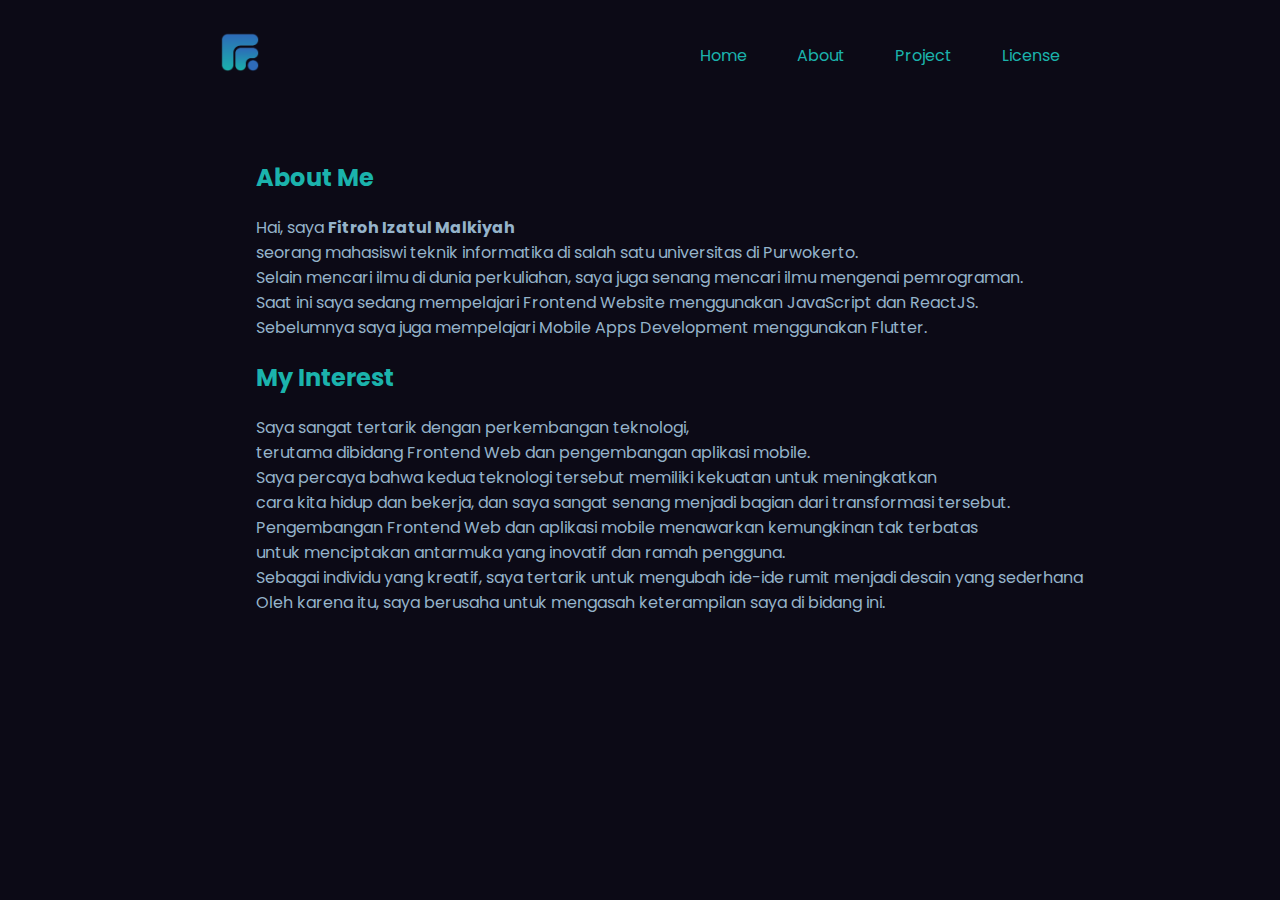
==== about.html @ 675fb84d "Add new file" ====
<!DOCTYPE html>
<html lang="en">
  <head>
    <meta charset="UTF-8" />
    <meta http-equiv="X-UA-Compatible" content="IE=edge" />
    <meta name="viewport" content="width=device-width, initial-scale=1.0" />
    <title>About - Fitroh</title>
    <link rel="shortcut icon" type="image/x-icon" href="favicon.ico" />
    <link rel="stylesheet" href="assets/css/style.css" />
  </head>
  <body>
    <header>
      <a class="logo">
        <img src="assets/img/fimLogo.png" alt="" />
      </a>
      <nav>
        <ul>
          <li><a href="index.html">Home</a></li>
          <li><a href="about.html">About</a></li>
          <li><a href="project.html">Project</a></li>
          <li><a href="license.html">License</a></li>
        </ul>
      </nav>
    </header>
    <main class="about">
      <div class="about-me">
        <h2>About Me</h2>
        <p>
          Hai, saya <b>Fitroh Izatul Malkiyah</b> <br />seorang mahasiswi teknik
          informatika di salah satu universitas di Purwokerto. <br />
          Selain mencari ilmu di dunia perkuliahan, saya juga senang mencari
          ilmu mengenai pemrograman.<br />
          Saat ini saya sedang mempelajari Frontend Website menggunakan
          JavaScript dan ReactJS. <br />
          Sebelumnya saya juga mempelajari Mobile Apps Development menggunakan
          Flutter.
        </p>
      </div>
      <div class="my-interest">
        <h2>My Interest</h2>
        <p>
          Saya sangat tertarik dengan perkembangan teknologi, <br />
          terutama dibidang Frontend Web dan pengembangan aplikasi mobile.
          <br />
          Saya percaya bahwa kedua teknologi tersebut memiliki kekuatan untuk
          meningkatkan <br />
          cara kita hidup dan bekerja, dan saya sangat senang menjadi bagian
          dari transformasi tersebut. <br />
          Pengembangan Frontend Web dan aplikasi mobile menawarkan kemungkinan
          tak terbatas <br />
          untuk menciptakan antarmuka yang inovatif dan ramah pengguna.<br />
          Sebagai individu yang kreatif, saya tertarik untuk mengubah ide-ide
          rumit menjadi desain yang sederhana<br />
          Oleh karena itu, saya berusaha untuk mengasah keterampilan saya di
          bidang ini.
        </p>
      </div>
    </main>
  </body>
</html>
---- assets/css/style.css ----
@import url('https://fonts.googleapis.com/css2?family=Poppins:wght@300;500;700&display=swap');

* {
  padding: 0;
  margin: 0;
  font-family: 'Poppins', sans-serif;
  background-color: #0C0A16;
}

/* header style */
header {
  position: fixed;
  top: 0;
  width: 100%;
  display: flex;
  background-color: #0C0A16;
  justify-content: space-around;
  align-items: center;
  padding-top: 2rem; 
  padding-bottom: 1rem;
}

.logo img{
  height: 40px;
}


nav ul {
  display: flex;
  justify-content: space-around;
  list-style: none;
  gap: 50px;
}

nav ul li a {
  text-decoration: none;
  color: #1BB3AC;
}

nav ul li a:hover{
  color: #2E6BB9;
}

/* main style */
.social-icons {
  margin-top: 20px;
}

.social-icons a i {
  display: inline-block;
  width: 50px;
  height: 50px;
  margin-right: 5px;
  background-color: transparent;
  color: #b5d1e7;
  line-height: 30px;
  transition: all 0.2s ease-in-out;
}

.social-icons a i:hover {
  transform: scale(1.5);
  color: #2E6BB9;
}

.content {
  display: flex;
  justify-content: space-between;
  align-items: center;
  margin-top: 10%;
  padding-left: 16rem;
  padding-right: 16rem;
  text-align: start;
}

.content h1 {
  padding-top: 10rem;
  font-size: 2rem;
  margin-bottom: 10px;
  color: #95b3ca;
}

.content p {
  margin-bottom: 20px;
  color: #95b3ca;
}

.content img{
  height: 200px;
  width: 200px;
  margin-top: 100px;
}

.about{
  margin-top: 10rem;
  padding-left: 16rem;
  color: #95b3ca;
}

.about h2{
  margin-bottom: 20px;
  color: #1BB3AC;
}

.about p{
  margin-bottom: 20px;
}
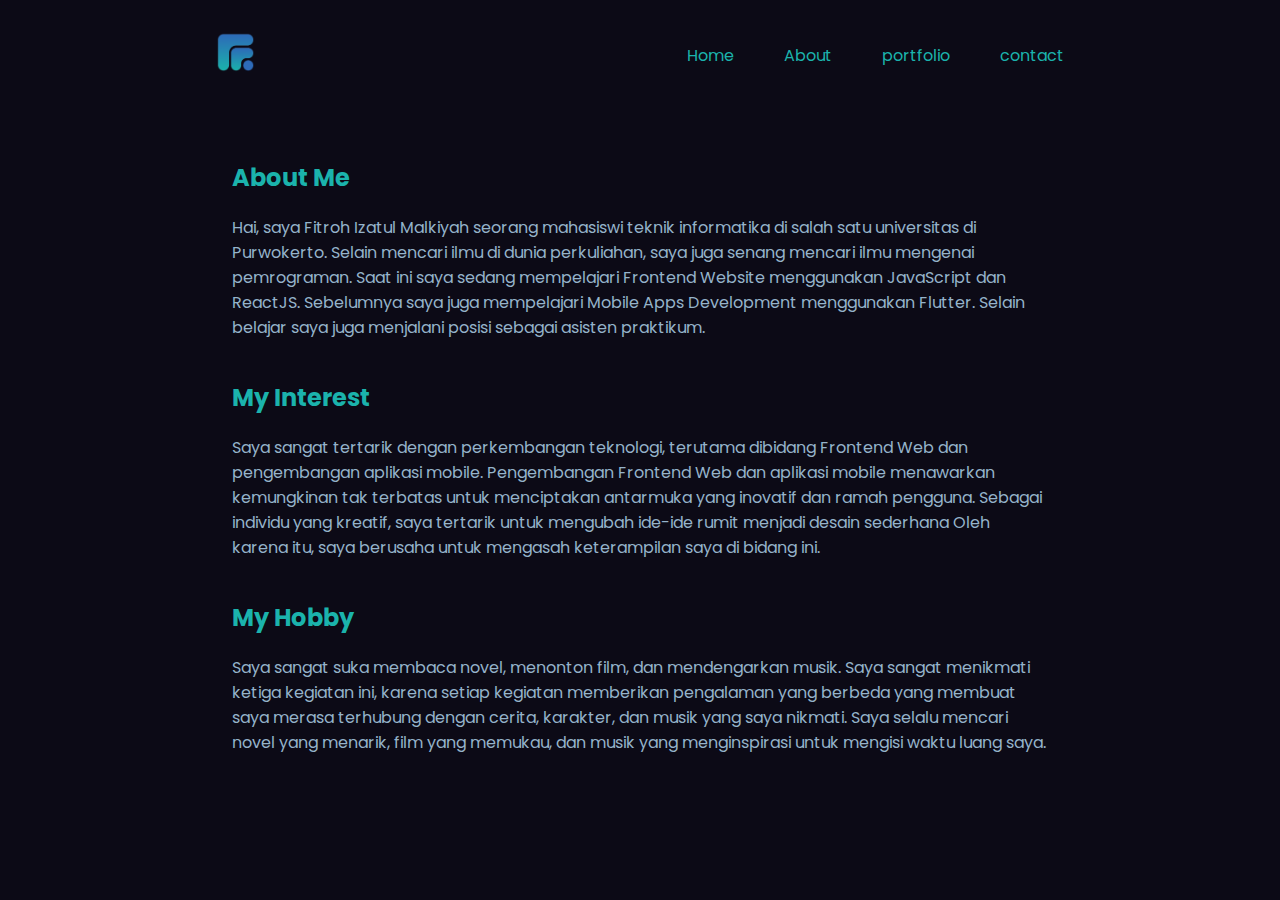
==== commit a3d7e7ba: "Add new layout" ====
--- a/about.html
+++ b/about.html
@@ -17,8 +17,8 @@
         <ul>
           <li><a href="index.html">Home</a></li>
           <li><a href="about.html">About</a></li>
-          <li><a href="project.html">Project</a></li>
-          <li><a href="license.html">License</a></li>
+          <li><a href="portfolio.html">portfolio</a></li>
+          <li><a href="contact.html">contact</a></li>
         </ul>
       </nav>
     </header>
@@ -26,33 +26,36 @@
       <div class="about-me">
         <h2>About Me</h2>
         <p>
-          Hai, saya <b>Fitroh Izatul Malkiyah</b> <br />seorang mahasiswi teknik
-          informatika di salah satu universitas di Purwokerto. <br />
-          Selain mencari ilmu di dunia perkuliahan, saya juga senang mencari
-          ilmu mengenai pemrograman.<br />
-          Saat ini saya sedang mempelajari Frontend Website menggunakan
-          JavaScript dan ReactJS. <br />
-          Sebelumnya saya juga mempelajari Mobile Apps Development menggunakan
-          Flutter.
+          Hai, saya Fitroh Izatul Malkiyah seorang mahasiswi teknik informatika
+          di salah satu universitas di Purwokerto. Selain mencari ilmu di dunia
+          perkuliahan, saya juga senang mencari ilmu mengenai pemrograman. Saat
+          ini saya sedang mempelajari Frontend Website menggunakan JavaScript
+          dan ReactJS. Sebelumnya saya juga mempelajari Mobile Apps Development
+          menggunakan Flutter. Selain belajar saya juga menjalani posisi sebagai
+          asisten praktikum.
         </p>
       </div>
       <div class="my-interest">
         <h2>My Interest</h2>
         <p>
-          Saya sangat tertarik dengan perkembangan teknologi, <br />
-          terutama dibidang Frontend Web dan pengembangan aplikasi mobile.
-          <br />
-          Saya percaya bahwa kedua teknologi tersebut memiliki kekuatan untuk
-          meningkatkan <br />
-          cara kita hidup dan bekerja, dan saya sangat senang menjadi bagian
-          dari transformasi tersebut. <br />
-          Pengembangan Frontend Web dan aplikasi mobile menawarkan kemungkinan
-          tak terbatas <br />
-          untuk menciptakan antarmuka yang inovatif dan ramah pengguna.<br />
-          Sebagai individu yang kreatif, saya tertarik untuk mengubah ide-ide
-          rumit menjadi desain yang sederhana<br />
-          Oleh karena itu, saya berusaha untuk mengasah keterampilan saya di
-          bidang ini.
+          Saya sangat tertarik dengan perkembangan teknologi, terutama dibidang
+          Frontend Web dan pengembangan aplikasi mobile. Pengembangan Frontend
+          Web dan aplikasi mobile menawarkan kemungkinan tak terbatas untuk
+          menciptakan antarmuka yang inovatif dan ramah pengguna. Sebagai
+          individu yang kreatif, saya tertarik untuk mengubah ide-ide rumit
+          menjadi desain sederhana Oleh karena itu, saya berusaha untuk mengasah
+          keterampilan saya di bidang ini.
+        </p>
+      </div>
+      <div class="my-hobby">
+        <h2>My Hobby</h2>
+        <p>
+          Saya sangat suka membaca novel, menonton film, dan mendengarkan musik.
+          Saya sangat menikmati ketiga kegiatan ini, karena setiap kegiatan
+          memberikan pengalaman yang berbeda yang membuat saya merasa terhubung
+          dengan cerita, karakter, dan musik yang saya nikmati. Saya selalu
+          mencari novel yang menarik, film yang memukau, dan musik yang
+          menginspirasi untuk mengisi waktu luang saya.
         </p>
       </div>
     </main>
--- a/assets/css/style.css
+++ b/assets/css/style.css
@@ -1,4 +1,4 @@
-@import url('https://fonts.googleapis.com/css2?family=Poppins:wght@300;500;700&display=swap');
+@import url('https://fonts.googleapis.com/css2?family=Inter&family=Open+Sans&family=Poppins:wght@300;400;500;700&display=swap');
 
 * {
   padding: 0;
@@ -24,7 +24,6 @@
   height: 40px;
 }
 
-
 nav ul {
   display: flex;
   justify-content: space-around;
@@ -37,11 +36,14 @@
   color: #1BB3AC;
 }
 
-nav ul li a:hover{
+nav ul li a:hover,
+nav ul li a:active{
   color: #2E6BB9;
 }
+/* header style end */
 
-/* main style */
+
+/* main home style */
 .social-icons {
   margin-top: 20px;
 }
@@ -67,8 +69,8 @@
   justify-content: space-between;
   align-items: center;
   margin-top: 10%;
-  padding-left: 16rem;
-  padding-right: 16rem;
+  padding-left: 14.5rem;
+  padding-right: 14.5rem;
   text-align: start;
 }
 
@@ -89,19 +91,109 @@
   width: 200px;
   margin-top: 100px;
 }
+/* main home style end */
 
-.about{
+
+/* about style */
+.about, .portfolio, .contact{
   margin-top: 10rem;
-  padding-left: 16rem;
+  padding-left: 14.5rem;
+  padding-right: 14.5rem;
   color: #95b3ca;
 }
 
-.about h2{
+.about h2, .portfolio h2, .contact h2{
   margin-bottom: 20px;
   color: #1BB3AC;
 }
 
 .about p{
+  margin-bottom: 40px;
+}
+/* about style end */
+
+/* portfolio style */
+.portfolio-container {
+  flex-wrap: wrap;
+  justify-content: space-between;
+  margin: 0 auto;
+  max-width: 1200px;
+}
+
+.portfolio-card {
+  display: flex;
+  border-radius: 5px;
+  box-shadow: 0 2px 5px #2E6BB9;
+  margin-bottom: 40px;
+  overflow: hidden;
+}
+
+.portfolio-card img {
+  width: 200px;
+  height: auto;
+}
+
+.portfolio-info {
+  padding: 20px;
+}
+
+.portfolio-info h3 {
+  margin-bottom: 10px;
+}
+
+.portfolio-info p {
   margin-bottom: 20px;
 }
 
+.button {
+  background-color: #2E6BB9;
+  border: none;
+  border-radius: 3px;
+  color: #fff;
+  display: inline-block;
+  font-size: 16px;
+  padding: 10px 20px;
+  text-align: center;
+  text-decoration: none;
+  transition: background-color 0.2s ease-in-out;
+}
+
+.button:hover {
+  background-color: #1BB3AC;
+}
+
+.card-container {
+  margin-left: 5%;
+  margin-right: 5%;
+  margin-bottom: 5%;
+  display: flex;
+  justify-content: space-between;
+}
+
+.button > i{
+  margin-left: 10px;
+  background-color: transparent;
+}
+/* portfolio style end */
+
+
+@media only screen and (max-width: 768px) {
+  .content {
+    flex-direction: column;
+    align-items: center;
+    margin-top: 20%;
+    padding-left: 1rem;
+    padding-right: 1rem;
+    text-align: center;
+  }
+  .content img {
+    height: 150px;
+    width: 150px;
+    margin-top: 2rem;
+  }
+  .about {
+    margin-top: 10rem;
+    padding-left: 1rem;
+    padding-right: 1rem;
+  }
+}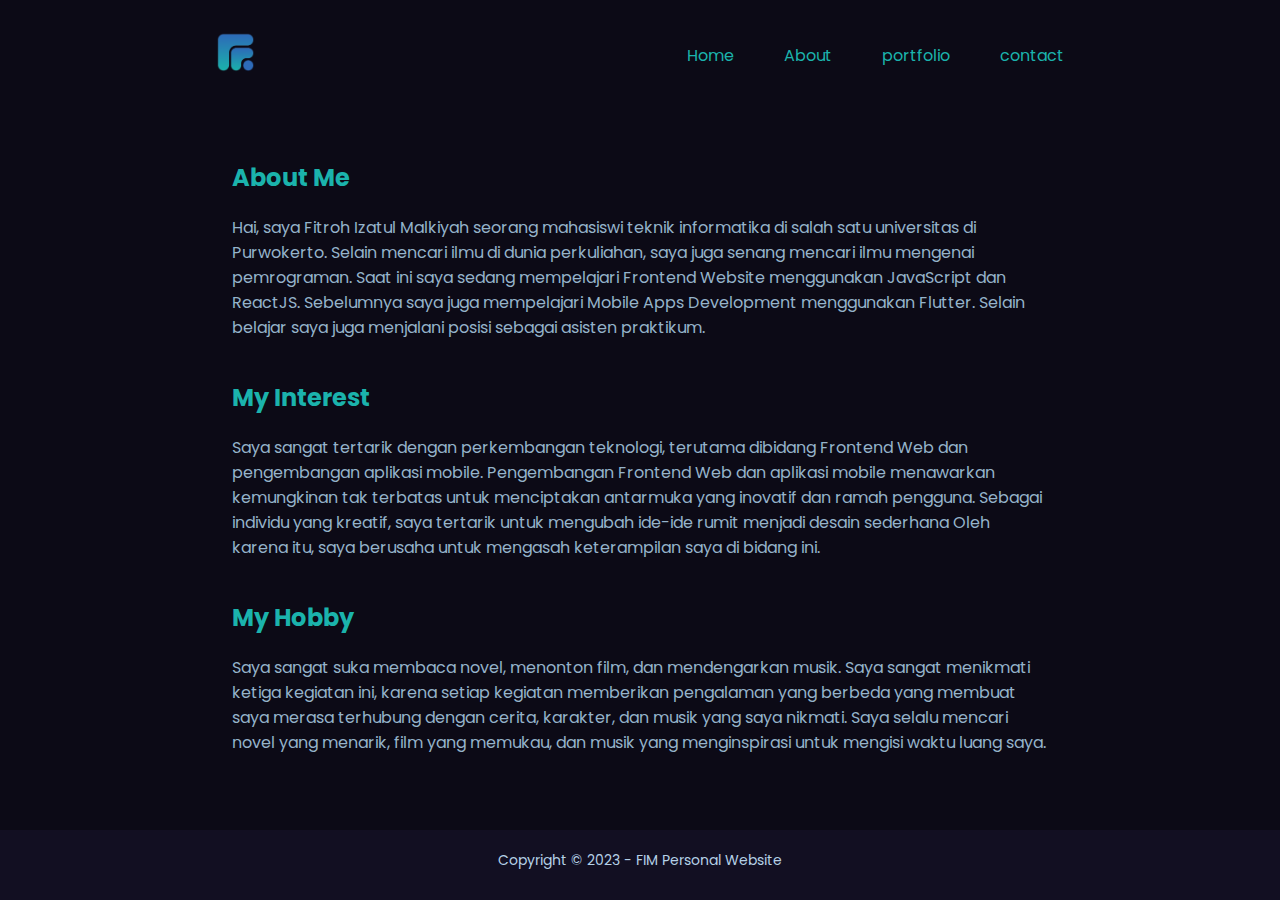
==== commit 0d83714e: "Add footer" ====
--- a/about.html
+++ b/about.html
@@ -59,5 +59,10 @@
         </p>
       </div>
     </main>
+    <footer>
+      <div class="footer-info">
+        <p>Copyright &copy; 2023 - FIM Personal Website</p>
+      </div>
+    </footer>
   </body>
 </html>
--- a/assets/css/style.css
+++ b/assets/css/style.css
@@ -5,6 +5,16 @@
   margin: 0;
   font-family: 'Poppins', sans-serif;
   background-color: #0C0A16;
+}
+
+body {
+  display: flex;
+  flex-direction: column;
+  min-height: 100vh;
+}
+
+main {
+  flex: 1;
 }
 
 /* header style */
@@ -69,6 +79,7 @@
   justify-content: space-between;
   align-items: center;
   margin-top: 10%;
+  margin-bottom: 15%;
   padding-left: 14.5rem;
   padding-right: 14.5rem;
   text-align: start;
@@ -176,6 +187,30 @@
 }
 /* portfolio style end */
 
+/* footer style */
+footer {
+  margin-top: auto;
+  height: 30px;
+  background-color: #120f22;
+  color: #b5d1e7;
+  text-align: center;
+  align-items: center;
+  padding: 20px;
+}
+
+.footer-info {
+  font-size: 14px;
+  background-color: #120f22;
+  max-width: 960px;
+  margin: 0 auto;
+}
+
+.footer-info p {
+  background-color: #120f22;
+  margin: 0;
+}
+
+/* footer style end */
 
 @media only screen and (max-width: 768px) {
   .content {
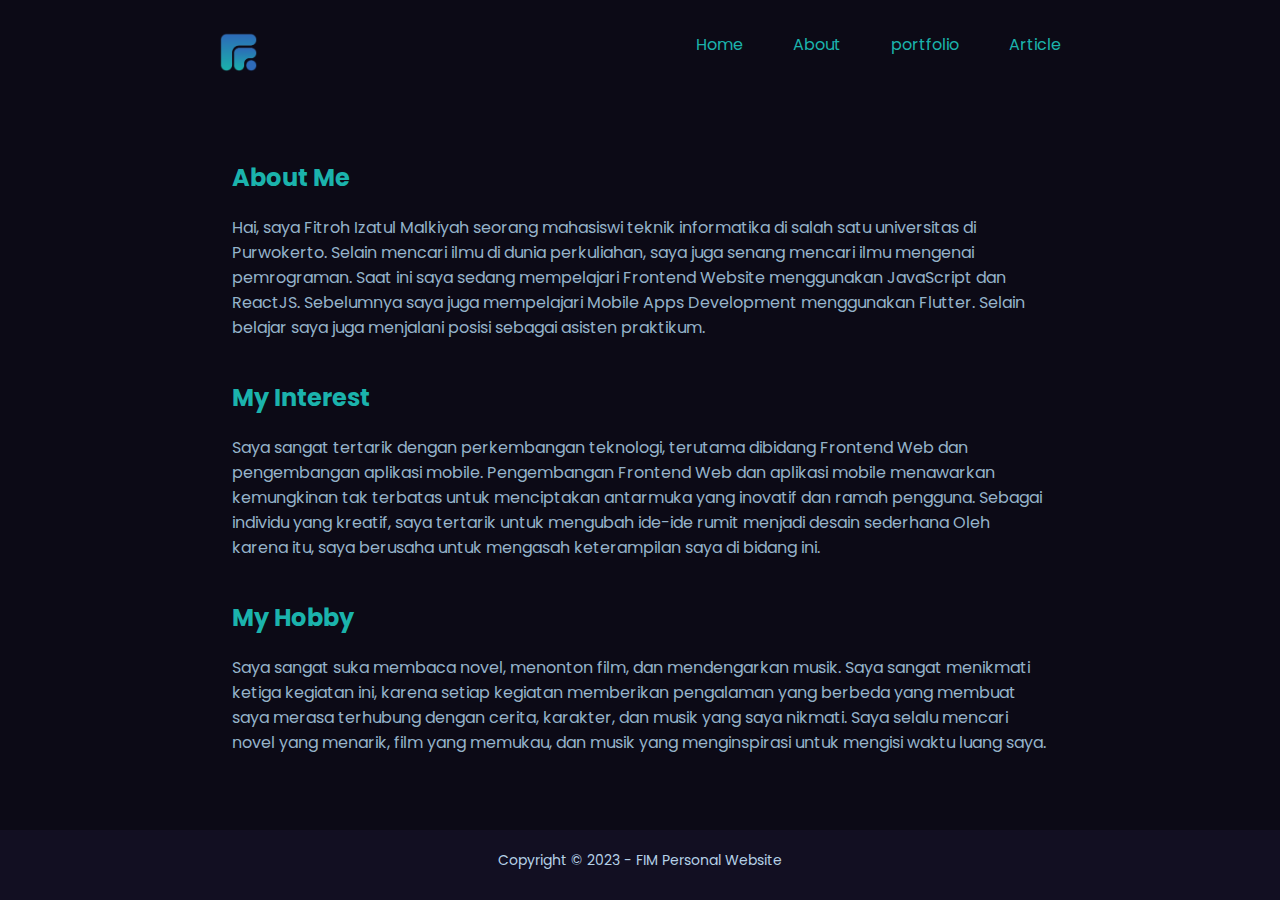
==== commit 40832618: "Update Menu" ====
--- a/about.html
+++ b/about.html
@@ -18,7 +18,7 @@
           <li><a href="index.html">Home</a></li>
           <li><a href="about.html">About</a></li>
           <li><a href="portfolio.html">portfolio</a></li>
-          <li><a href="contact.html">contact</a></li>
+          <li><a href="Article.html">Article</a></li>
         </ul>
       </nav>
     </header>
--- a/assets/css/style.css
+++ b/assets/css/style.css
@@ -25,7 +25,6 @@
   display: flex;
   background-color: #0C0A16;
   justify-content: space-around;
-  align-items: center;
   padding-top: 2rem; 
   padding-bottom: 1rem;
 }
@@ -106,14 +105,14 @@
 
 
 /* about style */
-.about, .portfolio, .contact{
+.about, .portfolio, .Article{
   margin-top: 10rem;
   padding-left: 14.5rem;
   padding-right: 14.5rem;
   color: #95b3ca;
 }
 
-.about h2, .portfolio h2, .contact h2{
+.about h2, .portfolio h2, .Article h2{
   margin-bottom: 20px;
   color: #1BB3AC;
 }
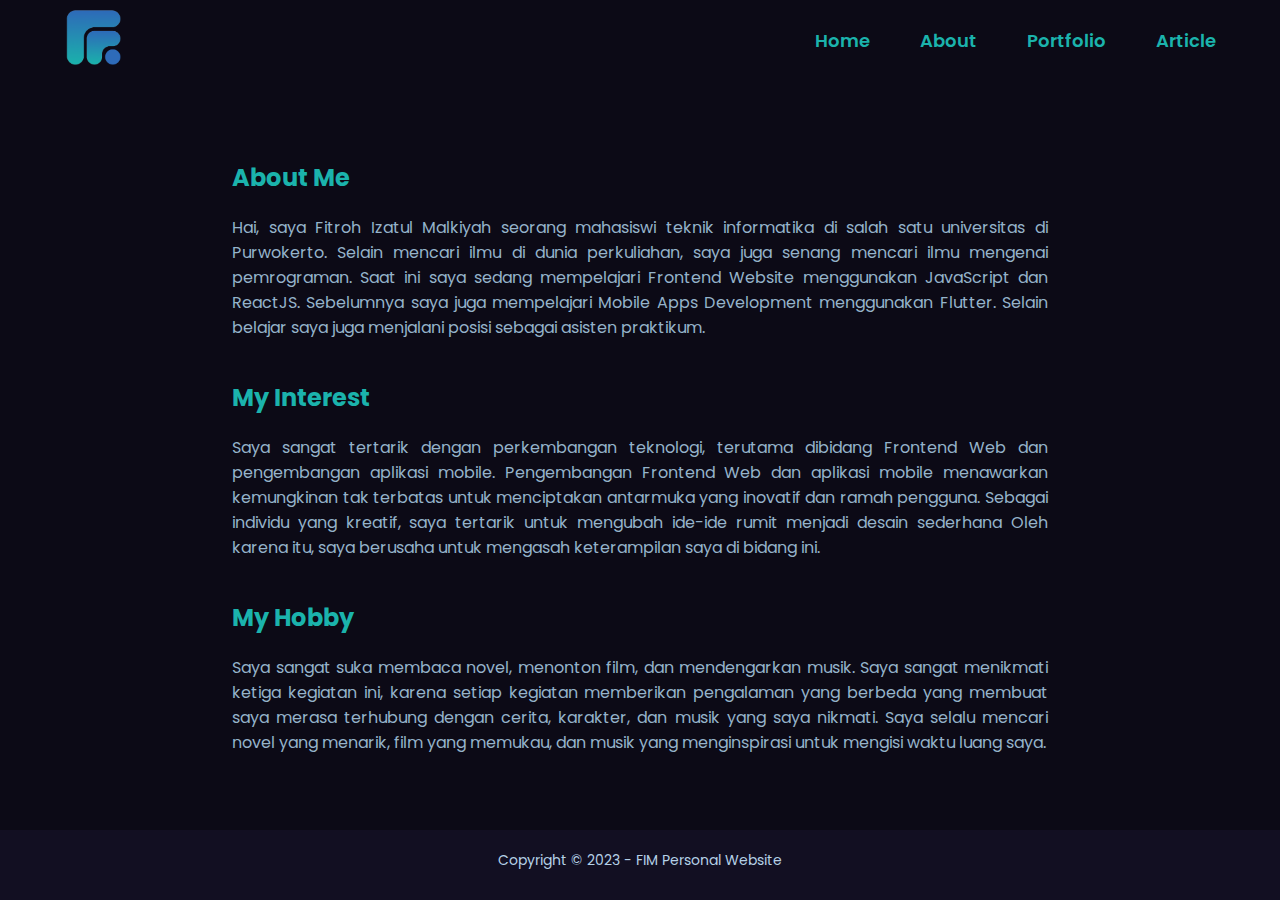
==== commit bcca1258: "update header navbar" ====
--- a/about.html
+++ b/about.html
@@ -10,17 +10,27 @@
   </head>
   <body>
     <header>
-      <a class="logo">
-        <img src="assets/img/fimLogo.png" alt="" />
-      </a>
-      <nav>
-        <ul>
-          <li><a href="index.html">Home</a></li>
-          <li><a href="about.html">About</a></li>
-          <li><a href="portfolio.html">portfolio</a></li>
-          <li><a href="Article.html">Article</a></li>
-        </ul>
-      </nav>
+      <div class="nav-wrapper">
+        <div class="logo-container">
+          <a href="index.html"><img class="logo" src="./assets/img/fimLogo.png" alt="Logo"></a>
+        </div>
+        <nav>
+          <input class="hidden" type="checkbox" id="menuToggle">
+          <label class="menu-btn" for="menuToggle">
+            <div class="menu"></div>
+            <div class="menu"></div>
+            <div class="menu"></div>
+          </label>
+          <div class="nav-container">
+            <ul class="nav-tabs">
+              <li class="nav-tab"><a href="index.html">Home</a></li>
+              <li class="nav-tab"><a href="about.html">About</a></li>
+              <li class="nav-tab"><a href="portfolio.html">Portfolio</a></li>
+              <li class="nav-tab"><a href="article.html">Article</a></li>
+            </ul>
+          </div>
+        </nav>
+      </div>
     </header>
     <main class="about">
       <div class="about-me">
--- a/assets/css/style.css
+++ b/assets/css/style.css
@@ -4,55 +4,197 @@
   padding: 0;
   margin: 0;
   font-family: 'Poppins', sans-serif;
-  background-color: #0C0A16;
 }
 
 body {
   display: flex;
   flex-direction: column;
   min-height: 100vh;
+  text-align: justify;
+  background-color: #0C0A16;
 }
 
 main {
   flex: 1;
 }
 
-/* header style */
+/* ------------------- */
+/* header style start */
+/* ------------------- */
 header {
   position: fixed;
   top: 0;
   width: 100%;
   display: flex;
+  justify-content: space-around;
+  z-index: 1;
   background-color: #0C0A16;
-  justify-content: space-around;
-  padding-top: 2rem; 
-  padding-bottom: 1rem;
-}
-
-.logo img{
-  height: 40px;
-}
-
-nav ul {
-  display: flex;
-  justify-content: space-around;
+  box-shadow: 0px 1px 2px rgba(1, 1, 1, 0.5);
+}
+
+.nav-wrapper {
+  position: fixed;
+  display: flex;
+  flex-direction: row;
+  flex-wrap: nowrap;
+  align-items: center;
+  justify-content: space-between;
+  margin: auto;
+  width: 90%;
+  height: 80px;
+  border-radius: 0;
+  padding: 0 25px;
+  z-index: 1;
+  background-color: #0C0A16;
+}
+
+.logo-container {
+  display: flex;
+  justify-content: center;
+  align-items: center;
+}
+
+.logo {
+  height: 60px;
+}
+
+.nav-tabs {
+  display: flex;
+  font-weight: 600;
+  font-size: 18px;
   list-style: none;
-  gap: 50px;
-}
-
-nav ul li a {
+}
+
+.nav-tab:not(:last-child) {
+  padding: 10px 25px;
+  margin: 0;
+}
+
+.nav-tab:last-child {
+  padding: 10px 0 0 25px;
+}
+
+.nav-tab,
+.menu-btn {
+  cursor: pointer;
+}
+
+.nav-tab a {
   text-decoration: none;
   color: #1BB3AC;
 }
 
-nav ul li a:hover,
-nav ul li a:active{
+.nav-tab a:hover,
+.nav-tab a:active {
   color: #2E6BB9;
 }
+
+.hidden {
+  display: none;
+}
+
+@media screen and (max-width: 800px) {
+  .nav-container {
+    position: fixed;
+    display: none;
+    overflow-y: auto;
+    z-index: -1;
+    top: 0;
+    right: 0;
+    width: 280px;
+    height: 100%;
+    background-color: rgba(12, 10, 22, 0.8);
+    box-shadow: -1px 0 2px rgba(26, 26, 26, 0.5);
+  }
+
+  .nav-tabs {
+    flex-direction: column;
+    align-items: flex-end;
+    margin-top: 80px;
+    width: 100%;
+    background-color: rgba(12, 10, 22, 0.8);
+  }
+
+  .nav-tab:not(:last-child) {
+    padding: 20px 25px;
+    margin: 0;
+    border-right: unset;
+  }
+
+  .nav-tab:last-child {
+    padding: 15px 25px;
+  }
+
+  .menu-btn {
+    position: relative;
+    display: block;
+    margin: 0;
+    width: 20px;
+    height: 15px;
+    cursor: pointer;
+    z-index: 2;
+    padding: 10px;
+    border-radius: 10px;
+  }
+
+  .menu-btn .menu {
+    display: block;
+    width: 100%;
+    height: 2px;
+    border-radius: 2px;
+    background: #ffffff;
+  }
+
+  .menu-btn .menu:nth-child(2) {
+    margin-top: 4px;
+    opacity: 1;
+  }
+
+  .menu-btn .menu:nth-child(3) {
+    margin-top: 4px;
+  }
+
+  #menuToggle:checked+.menu-btn .menu {
+    transition: transform 0.2s ease;
+  }
+
+  #menuToggle:checked+.menu-btn .menu:nth-child(1) {
+    transform: translate3d(0, 6px, 0) rotate(45deg);
+  }
+
+  #menuToggle:checked+.menu-btn .menu:nth-child(2) {
+    transform: rotate(-45deg) translate3d(-5.71429px, -6px, 0);
+    opacity: 0;
+  }
+
+  #menuToggle:checked+.menu-btn .menu:nth-child(3) {
+    transform: translate3d(0, -6px, 0) rotate(-45deg);
+  }
+
+  #menuToggle:checked~.nav-container {
+    z-index: 1;
+    display: flex;
+    animation: menu-slide-left 0.3s ease;
+  }
+
+  @keyframes menu-slide-left {
+    0% {
+      transform: translateX(200px);
+    }
+
+    to {
+      transform: translateX(0);
+    }
+  }
+}
+/* ------------------- */
 /* header style end */
-
-
-/* main home style */
+/* ------------------- */
+
+
+/* ------------------- */
+/* main home style start */
+/* ------------------- */
 .social-icons {
   margin-top: 20px;
 }
@@ -101,10 +243,14 @@
   width: 200px;
   margin-top: 100px;
 }
-/* main home style end */
-
-
-/* about style */
+/* ------------------- */
+/* main home style start */
+/* ------------------- */
+
+
+/* ------------------- */
+/* about style start */
+/* ------------------- */
 .about, .portfolio, .Article{
   margin-top: 10rem;
   padding-left: 14.5rem;
@@ -120,9 +266,13 @@
 .about p{
   margin-bottom: 40px;
 }
+/* ------------------- */
 /* about style end */
-
-/* portfolio style */
+/* ------------------- */
+
+/* ------------------- */
+/* portfolio style start */
+/* ------------------- */
 .portfolio-container {
   flex-wrap: wrap;
   justify-content: space-between;
@@ -184,9 +334,13 @@
   margin-left: 10px;
   background-color: transparent;
 }
+/* ------------------- */
 /* portfolio style end */
-
-/* footer style */
+/* ------------------- */
+
+/* ------------------- */
+/* footer style start */
+/* ------------------- */
 footer {
   margin-top: auto;
   height: 30px;
@@ -208,8 +362,119 @@
   background-color: #120f22;
   margin: 0;
 }
-
+/* ------------------- */
 /* footer style end */
+/* ------------------- */
+
+/* ------------------- */
+/* article style start */
+/* ------------------- */
+
+.articles-intro {
+  width: 100%;
+  margin-bottom: 2%;
+}
+.articles-intro h1 {
+  font-size: 24px;
+  color: #1BB3AC;
+}
+
+/* article container */
+
+.articles {
+  width: 100%;
+  margin: 10px auto;
+  display: flex;
+  flex-wrap: wrap;
+  justify-content: space-around;
+}
+
+/* article card */
+
+.article-card {
+  height: 400px;
+  width: 250px;
+  margin-bottom: 40px;
+}
+
+.article-card:hover {
+  border-bottom: 2px solid #95b3ca;
+  box-sizing: border-box;
+}
+
+.letter-spacing {
+  letter-spacing: .05em;
+}
+
+/* image thumbnail */
+
+.article-image-default {
+  background-image: url("../img/article/not-available.jpg");
+  background-size: cover;
+  height: 60%;
+  position: relative;
+}
+
+.article-image-thumbnail {
+  background-size: cover;
+  height: 100%;
+  width: 100%;
+  position: relative;
+}
+
+.article-category {
+  background: white;
+  padding: 2px 10px;
+  border-radius: 10px;
+  color: #2E6BB9;
+  position: absolute;
+  top: 10px;
+  right: 10px;
+  font-size: 14px;
+  font-weight: 300;
+}
+
+/* article content */
+
+.article-content-area {
+  padding: 5px;
+}
+
+.article-timestamp {
+  font-size: 12px;
+  font-weight: 300;
+  color: #b5d1e7;
+}
+
+h2.article-title {
+  margin-top: 4px;
+  font-size: 18px;
+  font-weight: 500;
+  color: #95b3ca;
+}
+
+.article-link {
+  padding: 5px;
+  text-align: end;
+}
+
+.article-link a {
+  color: #1BB3AC;
+  background-image: linear-gradient(to bottom, transparent 90%, #1BB3AC 0);
+  background-size: 0% 100%;
+  background-repeat: no-repeat;
+  text-decoration: none;
+  transition: background-size .5s ease;
+      
+}
+
+.article-link a:hover {
+  background-size: 100% 100%;
+  cursor: pointer;
+}
+/* ------------------- */
+/* article style end */
+/* ------------------- */
 
 @media only screen and (max-width: 768px) {
   .content {
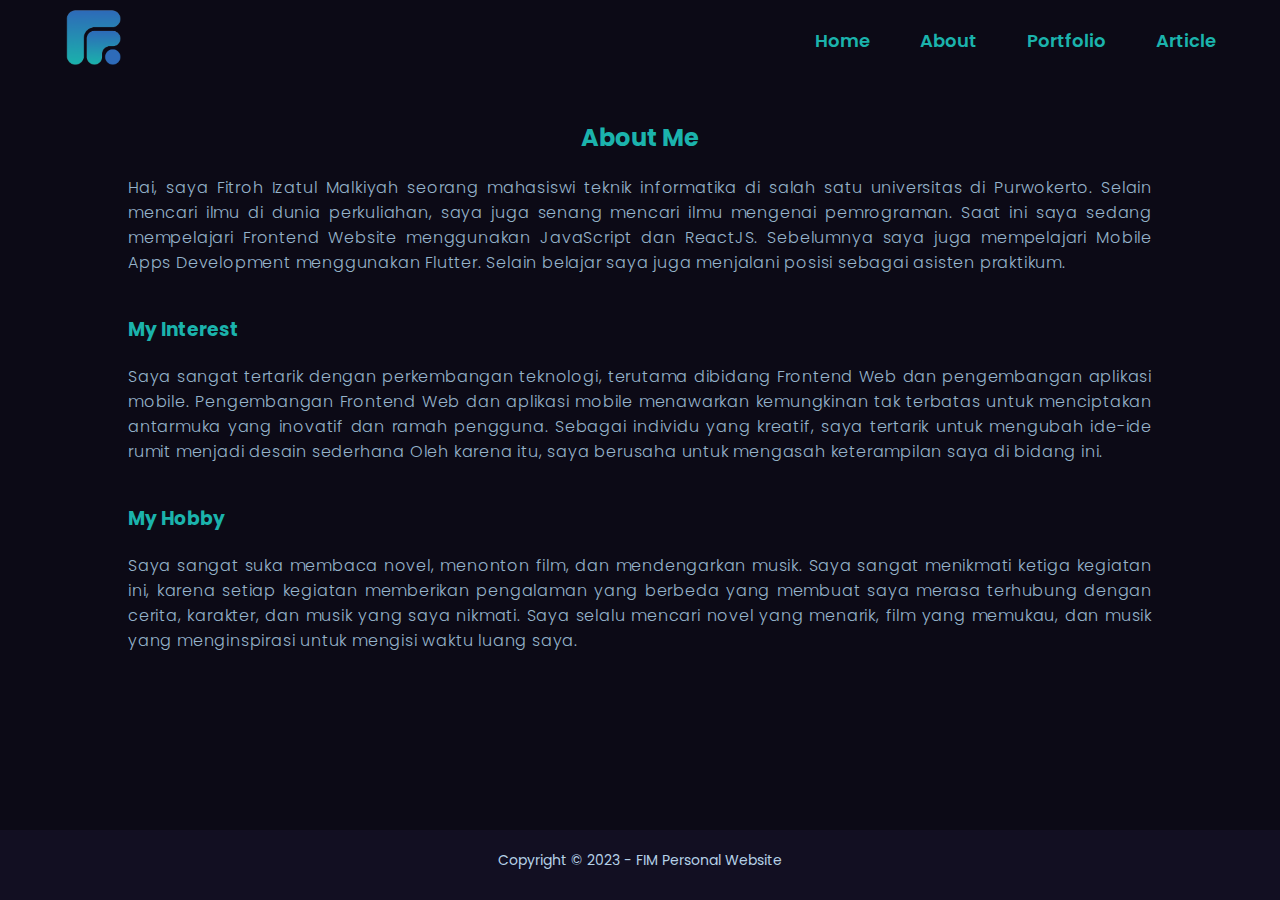
==== commit b291ca20: "update container area" ====
--- a/about.html
+++ b/about.html
@@ -32,10 +32,10 @@
         </nav>
       </div>
     </header>
-    <main class="about">
-      <div class="about-me">
-        <h2>About Me</h2>
-        <p>
+    <main class="container">
+      <div class="title-page"><h2>About Me</h2></div>
+      <div class="about-content">
+        <p class="letter-spacing">
           Hai, saya Fitroh Izatul Malkiyah seorang mahasiswi teknik informatika
           di salah satu universitas di Purwokerto. Selain mencari ilmu di dunia
           perkuliahan, saya juga senang mencari ilmu mengenai pemrograman. Saat
@@ -45,9 +45,9 @@
           asisten praktikum.
         </p>
       </div>
-      <div class="my-interest">
-        <h2>My Interest</h2>
-        <p>
+      <div class="about-content">
+        <h3>My Interest</h3>
+        <p class="letter-spacing">
           Saya sangat tertarik dengan perkembangan teknologi, terutama dibidang
           Frontend Web dan pengembangan aplikasi mobile. Pengembangan Frontend
           Web dan aplikasi mobile menawarkan kemungkinan tak terbatas untuk
@@ -57,9 +57,9 @@
           keterampilan saya di bidang ini.
         </p>
       </div>
-      <div class="my-hobby">
-        <h2>My Hobby</h2>
-        <p>
+      <div class="about-content">
+        <h3>My Hobby</h3>
+        <p class="letter-spacing">
           Saya sangat suka membaca novel, menonton film, dan mendengarkan musik.
           Saya sangat menikmati ketiga kegiatan ini, karena setiap kegiatan
           memberikan pengalaman yang berbeda yang membuat saya merasa terhubung
--- a/assets/css/style.css
+++ b/assets/css/style.css
@@ -191,6 +191,31 @@
 /* header style end */
 /* ------------------- */
 
+/* --------------------- */
+/* container style start */
+/* --------------------- */
+.container {
+  max-width: 80%;
+  width: 100%;
+  width: calc(100% - 1rem);
+  margin: 50px auto;
+  padding: 50px;
+  flex-wrap: wrap;
+  justify-content: space-between;
+  margin: 0 auto;
+}
+
+.title-page {
+  margin-top: 50px;
+  padding: 20px;
+  color: #1BB3AC;
+  text-align: center;
+}
+/* ------------------- */
+/* container style end */
+/* ------------------- */
+
+
 
 /* ------------------- */
 /* main home style start */
@@ -266,6 +291,17 @@
 .about p{
   margin-bottom: 40px;
 }
+
+.about-content h2, h3{
+  margin-bottom: 20px;
+  color: #1BB3AC;
+}
+
+.about-content p {
+  margin-bottom: 40px;
+  font-weight: 300;
+  color: #95b3ca;
+}
 /* ------------------- */
 /* about style end */
 /* ------------------- */
@@ -283,7 +319,7 @@
 .portfolio-card {
   display: flex;
   border-radius: 5px;
-  box-shadow: 0 2px 5px #2E6BB9;
+  box-shadow: 0 2px 5px rgba(46, 107, 185, 0.5);
   margin-bottom: 40px;
   overflow: hidden;
 }
@@ -295,6 +331,7 @@
 
 .portfolio-info {
   padding: 20px;
+  color: #95b3ca;
 }
 
 .portfolio-info h3 {
@@ -495,4 +532,11 @@
     padding-left: 1rem;
     padding-right: 1rem;
   }
+  .portfolio-card img {
+    width: 120px;
+    height: auto;
+  }
+  .button {
+    margin: 1px;
+  }
 }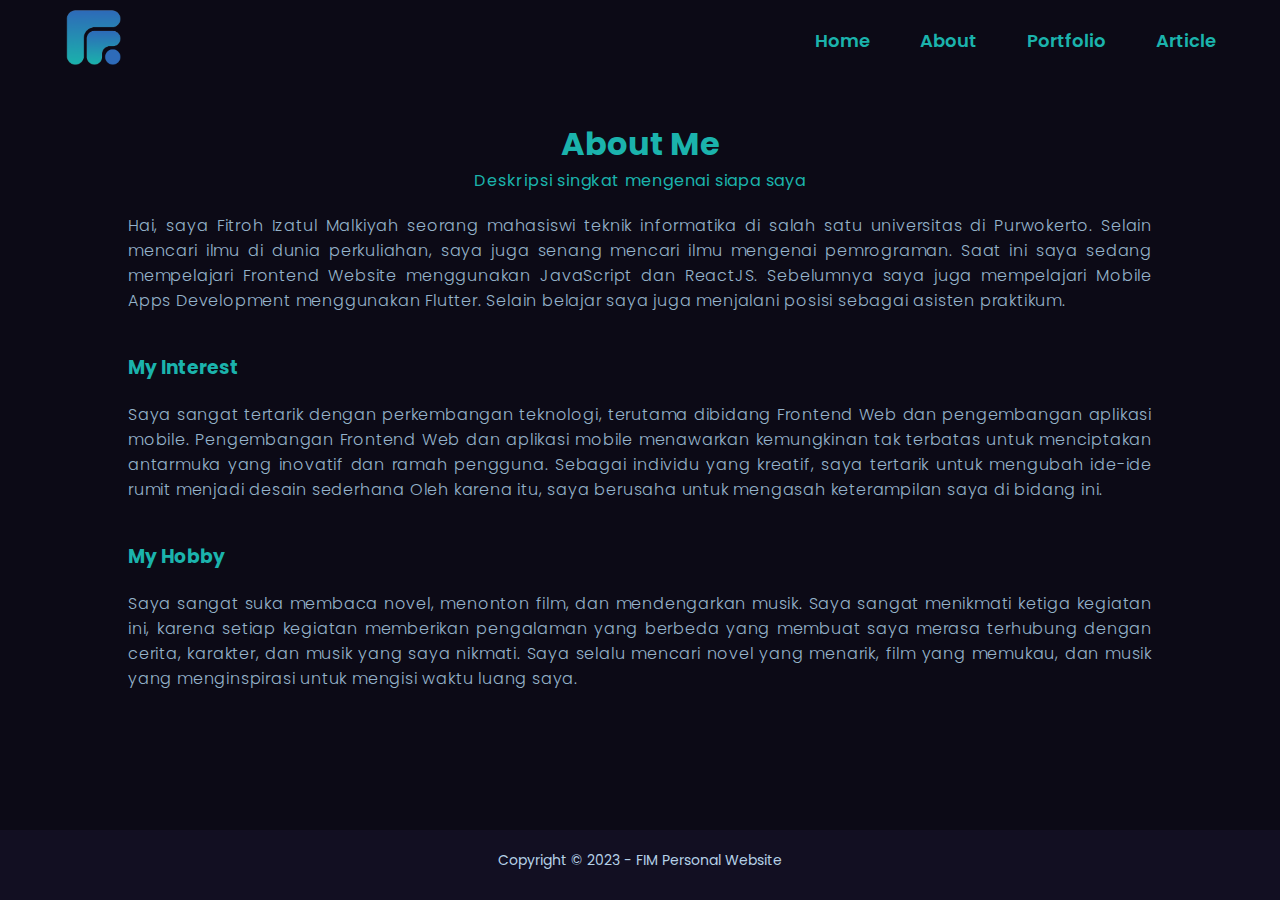
==== commit 142e4ee8: "update article container" ====
--- a/about.html
+++ b/about.html
@@ -33,7 +33,10 @@
       </div>
     </header>
     <main class="container">
-      <div class="title-page"><h2>About Me</h2></div>
+      <div class="title-page">
+        <h1>About Me</h1>
+        <span class="letter-spacing">Deskripsi singkat mengenai siapa saya</span>
+      </div>
       <div class="about-content">
         <p class="letter-spacing">
           Hai, saya Fitroh Izatul Malkiyah seorang mahasiswi teknik informatika
--- a/assets/css/style.css
+++ b/assets/css/style.css
@@ -411,8 +411,8 @@
   width: 100%;
   margin-bottom: 2%;
 }
-.articles-intro h1 {
-  font-size: 24px;
+.articles-intro h4 {
+  font-size: 16px;
   color: #1BB3AC;
 }
 
